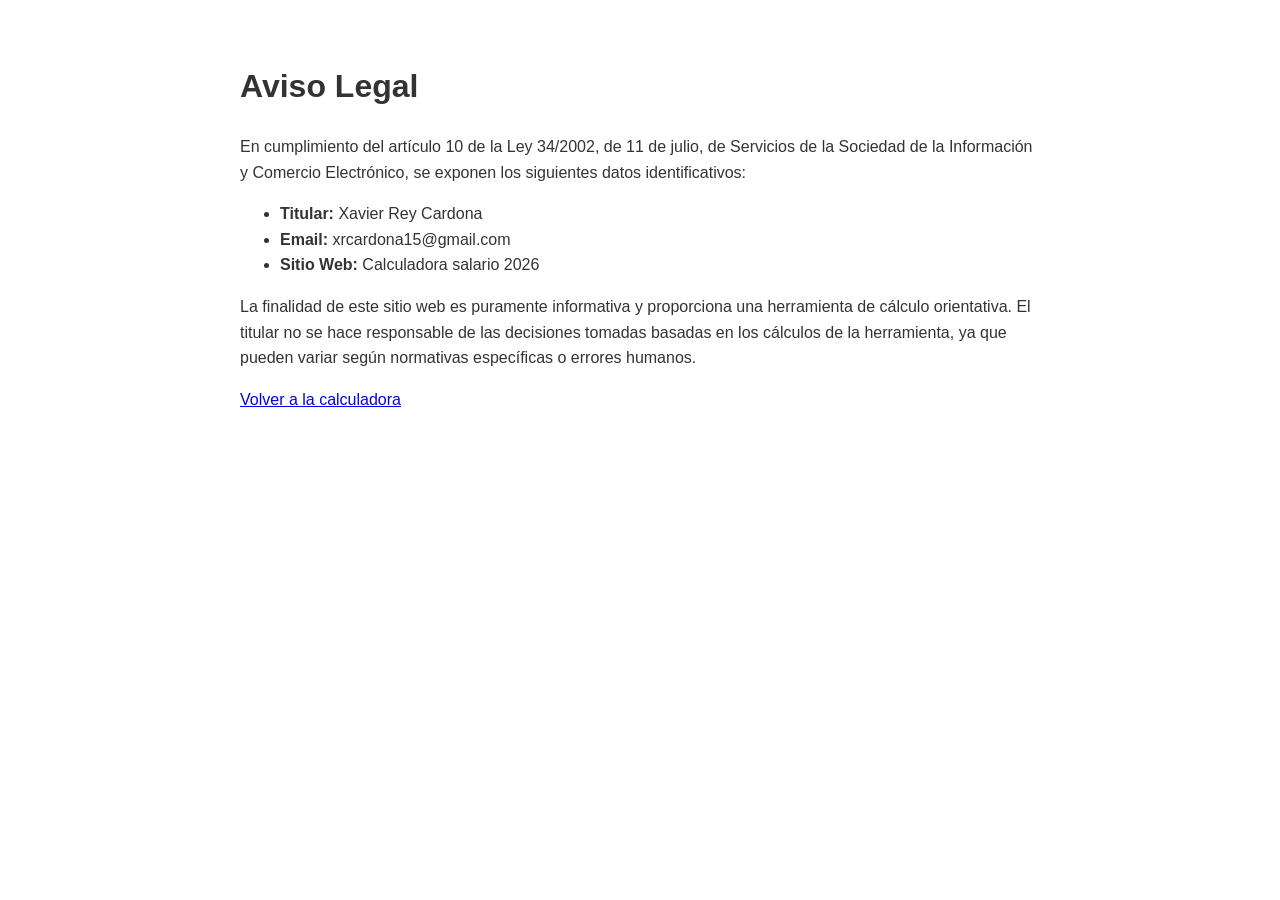
==== aviso-legal.html @ 713dad6c "Add files via upload" ====
<!DOCTYPE html>
<html lang="es">
<head>
    <meta charset="UTF-8">
    <title>Aviso Legal - Calculadora Neto</title>
    <style>body{font-family:sans-serif; line-height:1.6; padding:40px; max-width:800px; margin:auto; color:#333;}</style>
</head>
<body>
    <h1>Aviso Legal</h1>
    <p>En cumplimiento del artículo 10 de la Ley 34/2002, de 11 de julio, de Servicios de la Sociedad de la Información y Comercio Electrónico, se exponen los siguientes datos identificativos:</p>
    <ul>
        <li><strong>Titular:</strong> Xavier Rey Cardona</li>
        <li><strong>Email:</strong> xrcardona15@gmail.com</li>
        <li><strong>Sitio Web:</strong> Calculadora salario 2026</li>
    </ul>
    <p>La finalidad de este sitio web es puramente informativa y proporciona una herramienta de cálculo orientativa. El titular no se hace responsable de las decisiones tomadas basadas en los cálculos de la herramienta, ya que pueden variar según normativas específicas o errores humanos.</p>
    <a href="index.html">Volver a la calculadora</a>
</body>
</html>
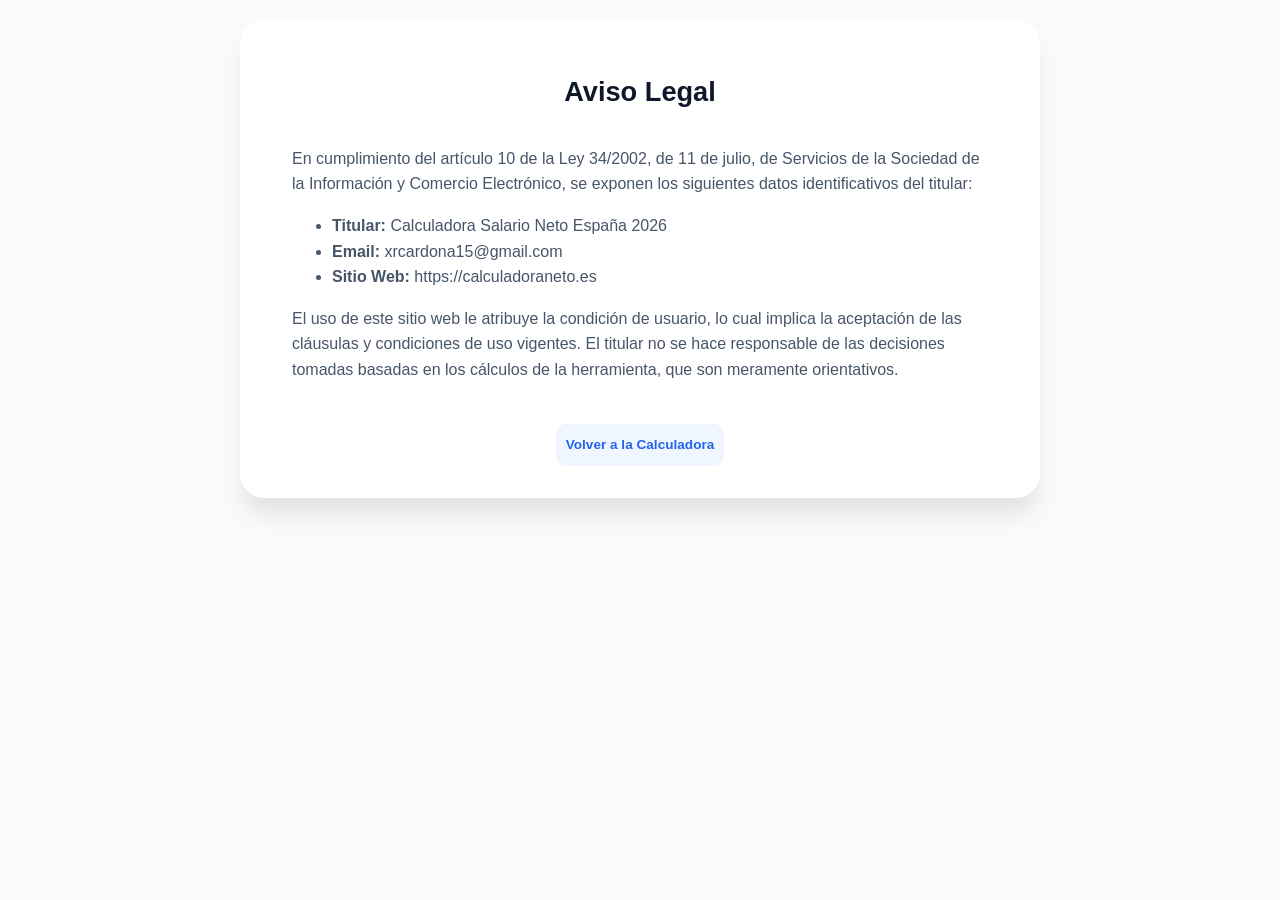
==== commit 159de27a: "Update aviso-legal.html" ====
--- a/aviso-legal.html
+++ b/aviso-legal.html
@@ -2,18 +2,25 @@
 <html lang="es">
 <head>
     <meta charset="UTF-8">
-    <title>Aviso Legal - Calculadora Neto</title>
-    <style>body{font-family:sans-serif; line-height:1.6; padding:40px; max-width:800px; margin:auto; color:#333;}</style>
+    <meta name="viewport" content="width=device-width, initial-scale=1.0">
+    <title>Aviso Legal | Calculadora Salario Neto</title>
+    <link rel="stylesheet" href="style.css">
 </head>
 <body>
-    <h1>Aviso Legal</h1>
-    <p>En cumplimiento del artículo 10 de la Ley 34/2002, de 11 de julio, de Servicios de la Sociedad de la Información y Comercio Electrónico, se exponen los siguientes datos identificativos:</p>
-    <ul>
-        <li><strong>Titular:</strong> Xavier Rey Cardona</li>
-        <li><strong>Email:</strong> xrcardona15@gmail.com</li>
-        <li><strong>Sitio Web:</strong> Calculadora salario 2026</li>
-    </ul>
-    <p>La finalidad de este sitio web es puramente informativa y proporciona una herramienta de cálculo orientativa. El titular no se hace responsable de las decisiones tomadas basadas en los cálculos de la herramienta, ya que pueden variar según normativas específicas o errores humanos.</p>
-    <a href="index.html">Volver a la calculadora</a>
+    <div class="calculator-container" style="max-width: 800px;">
+        <h1>Aviso Legal</h1>
+        <div class="seo-content">
+            <p>En cumplimiento del artículo 10 de la Ley 34/2002, de 11 de julio, de Servicios de la Sociedad de la Información y Comercio Electrónico, se exponen los siguientes datos identificativos del titular:</p>
+            <ul>
+                <li><strong>Titular:</strong> Calculadora Salario Neto España 2026</li>
+                <li><strong>Email:</strong> xrcardona15@gmail.com</li>
+                <li><strong>Sitio Web:</strong> https://calculadoraneto.es</li>
+            </ul>
+            <p>El uso de este sitio web le atribuye la condición de usuario, lo cual implica la aceptación de las cláusulas y condiciones de uso vigentes. El titular no se hace responsable de las decisiones tomadas basadas en los cálculos de la herramienta, que son meramente orientativos.</p>
+        </div>
+        <div style="text-align: center; margin-top: 20px;">
+            <a href="index.html" class="advanced-toggle" style="text-decoration: none; display: inline-block;">Volver a la Calculadora</a>
+        </div>
+    </div>
 </body>
-</html>+</html>
--- a/style.css
+++ b/style.css
@@ -0,0 +1,321 @@
+/* Variables de color */
+:root { 
+    --primary: #2563eb; 
+    --bg: #f8fafc; 
+    --text: #1e293b; 
+    --border: #e2e8f0; 
+    --success: #22c55e;
+}
+
+/* Configuración General */
+body { 
+    font-family: 'Inter', -apple-system, sans-serif; 
+    background: var(--bg); 
+    display: flex; 
+    flex-direction: column; 
+    align-items: center; 
+    padding: 20px; 
+    color: var(--text); 
+    line-height: 1.6; 
+    margin: 0;
+}
+
+/* Contenedor Principal */
+.calculator-container { 
+    background: white; 
+    max-width: 550px; 
+    width: 100%; 
+    padding: 2rem; 
+    border-radius: 24px; 
+    box-shadow: 0 20px 25px -5px rgba(0,0,0,0.1); 
+    box-sizing: border-box;
+    margin-bottom: 2rem;
+}
+
+h1 { 
+    text-align: center; 
+    font-size: 1.7rem; 
+    margin-bottom: 1.5rem; 
+    color: #0f172a; 
+    font-weight: 800; 
+}
+
+/* Formulario */
+.input-grid { 
+    display: grid; 
+    grid-template-columns: 1fr 1fr; 
+    gap: 1.2rem; 
+}
+
+.input-grid-half {
+    grid-column: span 2;
+    display: grid;
+    grid-template-columns: 1fr 1fr;
+    gap: 1.2rem;
+}
+
+.full { grid-column: span 2; }
+
+.input-group { 
+    display: flex; 
+    flex-direction: column; 
+    gap: 6px; 
+}
+
+label { 
+    font-size: 0.75rem; 
+    font-weight: 700; 
+    color: #64748b; 
+    text-transform: uppercase; 
+    letter-spacing: 0.05em; 
+}
+
+.input-with-symbol { 
+    position: relative; 
+    display: flex; 
+    align-items: center; 
+}
+
+.input-with-symbol input { 
+    padding-right: 35px; 
+    font-size: 1.2rem; 
+    font-weight: 600;
+    color: #0f172a; 
+}
+
+.input-with-symbol .symbol { 
+    position: absolute; 
+    right: 15px; 
+    color: #94a3b8; 
+    font-weight: 600; 
+}
+
+input, select { 
+    padding: 12px; 
+    border: 1px solid var(--border); 
+    border-radius: 12px; 
+    font-size: 1rem; 
+    width: 100%; 
+    transition: all 0.2s; 
+    background: #fff; 
+    box-sizing: border-box; 
+}
+
+select { 
+    cursor: pointer; 
+    appearance: none; 
+    background-image: url("data:image/svg+xml;charset=UTF-8,%3Csvg xmlns='http://www.w3.org/2000/svg' viewBox='0 0 24 24' fill='none' stroke='%2364748b' stroke-width='2' stroke-linecap='round' stroke-linejoin='round'%3E%3Cpolyline points='6 9 12 15 18 9'%3E%3C/polyline%3E%3C/svg%3E"); 
+    background-repeat: no-repeat; 
+    background-position: right 12px center; 
+    background-size: 1.1em; 
+}
+
+input:focus, select:focus { 
+    border-color: var(--primary); 
+    outline: none; 
+    box-shadow: 0 0 0 4px rgba(37,99,235,0.1); 
+}
+
+/* Ajustes Avanzados */
+.advanced-toggle { 
+    cursor: pointer; 
+    color: var(--primary); 
+    font-size: 0.85rem; 
+    font-weight: 700; 
+    text-align: center; 
+    margin-top: 10px; 
+    padding: 10px; 
+    border-radius: 10px; 
+    background: #eff6ff; 
+    transition: background 0.2s;
+}
+
+.advanced-toggle:hover { background: #dbeafe; }
+.hidden { display: none; }
+
+.checkbox-group { 
+    flex-direction: row !important; 
+    align-items: center; 
+    gap: 10px !important; 
+}
+
+.checkbox-group input { width: 20px; height: 20px; margin: 0; cursor: pointer; }
+
+/* Resultados */
+.results-container { 
+    margin-top: 2rem; 
+    background: #f8fafc; 
+    border-radius: 24px; 
+    padding: 1.8rem; 
+    border: 1px solid #f1f5f9; 
+}
+
+.main-net { text-align: center; margin-bottom: 1.5rem; }
+.main-net .label { font-size: 0.85rem; font-weight: 700; color: #64748b; text-transform: uppercase; }
+.main-net .value { 
+    font-size: 3rem; 
+    font-weight: 900; 
+    color: var(--primary); 
+    letter-spacing: -0.05em; 
+    margin: 5px 0;
+}
+
+.retention-badge { 
+    font-size: 0.8rem; 
+    background: #dcfce7; 
+    color: #166534; 
+    padding: 6px 16px; 
+    border-radius: 99px; 
+    font-weight: 700; 
+    margin-top: 10px;
+}
+
+.breakdown { margin-top: 1.5rem; }
+.breakdown .row { 
+    display: flex; 
+    justify-content: space-between; 
+    margin-bottom: 10px; 
+    font-size: 0.95rem; 
+}
+
+.row span:last-child { font-weight: 700; color: #0f172a; }
+.neg { color: #e11d48 !important; }
+.highlight { 
+    border-top: 2px dashed #e2e8f0; 
+    padding-top: 15px; 
+    margin-top: 15px; 
+    font-size: 1.2rem; 
+}
+.highlight span:last-child { color: var(--success) !important; font-size: 1.4rem; }
+
+/* Sección SEO y Tabla */
+.seo-content {
+    max-width: 800px;
+    margin: 2rem auto;
+    padding: 0 20px;
+    color: #475569;
+}
+
+.seo-content h2 { color: #0f172a; margin-top: 3rem; }
+.seo-content h3 { color: #1e293b; margin-top: 2rem; }
+
+table {
+    width: 100%;
+    border-collapse: collapse;
+    margin: 20px 0;
+    background: white;
+    border-radius: 12px;
+    overflow: hidden;
+    box-shadow: 0 4px 6px -1px rgba(0,0,0,0.05);
+}
+
+table th, table td {
+    padding: 12px 15px;
+    text-align: left;
+    border-bottom: 1px solid #f1f5f9;
+}
+
+table th { background: #f8fafc; color: #64748b; font-size: 0.8rem; text-transform: uppercase; }
+
+/* Footer */
+.site-footer {
+    text-align: center;
+    padding: 3rem 1rem;
+    font-size: 0.9rem;
+    color: #94a3b8;
+    border-top: 1px solid #e2e8f0;
+    width: 100%;
+    background: white;
+}
+
+/* Responsivo */
+@media (max-width: 550px) {
+    .input-grid-half { grid-template-columns: 1fr; }
+    .main-net .value { font-size: 2.2rem; }
+    .calculator-container { padding: 1.5rem; border-radius: 0; }
+}
+
+/* ... (Todo el estilo anterior que te pasé) ... */
+
+/* --- BOTONES DE COMPARTIR RECUPERADOS --- */
+.share-container {
+    margin-top: 1.5rem;
+    text-align: center;
+    border-top: 1px dashed #cbd5e1;
+    padding-top: 1.2rem;
+}
+.share-container p { font-size: 0.75rem; color: #64748b; margin-bottom: 1rem; font-weight: 700; text-transform: uppercase; }
+.share-buttons { display: flex; gap: 10px; justify-content: center; }
+.share-btn {
+    text-decoration: none; color: white !important; padding: 10px 15px; border-radius: 12px;
+    font-size: 0.85rem; font-weight: 700; display: flex; align-items: center; gap: 8px; transition: transform 0.2s;
+}
+.share-btn:hover { transform: translateY(-2px); }
+.whatsapp { background-color: #25D366; }
+.x-twitter { background-color: #000; }
+
+/* --- BANNER DE COOKIES RECUPERADO --- */
+.cookie-overlay {
+    position: fixed; bottom: 20px; left: 50%; transform: translateX(-50%);
+    width: 90%; max-width: 500px; background: #1e293b; color: white;
+    padding: 1.2rem; border-radius: 20px; box-shadow: 0 15px 30px rgba(0,0,0,0.3);
+    z-index: 9999; text-align: center;
+}
+.cookie-content p { font-size: 0.85rem; margin-bottom: 15px; color: #cbd5e1; }
+.cookie-content a { color: #60a5fa; text-decoration: underline; }
+.btn-accept { background: var(--primary); border: none; color: white; padding: 8px 20px; border-radius: 8px; cursor: pointer; font-weight: 700; margin-right: 10px; }
+.btn-reject { background: transparent; border: 1px solid #475569; color: #cbd5e1; padding: 8px 20px; border-radius: 8px; cursor: pointer; }
+
+/* ... (Resto del responsivo) ... */
+
+/* --- ESTILO PARA EL GRÁFICO --- */
+.chart-box {
+    width: 100%;
+    max-width: 350px; /* Tamaño máximo para que no sea gigante */
+    height: 300px;
+    margin: 30px auto; /* Centrado */
+}
+
+/* --- BLOQUE PROMO NUEVA HERRAMIENTA --- */
+.tool-promo {
+    background: linear-gradient(135deg, #f0f9ff 0%, #e0f2fe 100%);
+    border: 2px solid #bae6fd;
+    padding: 1.8rem;
+    border-radius: 20px;
+    margin: 20px 0; /* Para que quede dentro del contenedor blanco */
+    text-align: center;
+}
+
+.promo-icon {
+    font-size: 2rem;
+    margin-bottom: 0.5rem;
+}
+
+.tool-promo h3 { 
+    margin: 0; 
+    color: #0369a1; 
+    font-size: 1.2rem; 
+    font-weight: 800;
+}
+
+.tool-promo p { 
+    font-size: 0.9rem; 
+    color: #0c4a6e; 
+    margin: 0.8rem 0 1.2rem 0; 
+}
+
+.promo-link {
+    display: inline-block;
+    background: #0284c7;
+    color: white !important;
+    padding: 12px 24px;
+    border-radius: 12px;
+    text-decoration: none;
+    font-weight: 700;
+    transition: all 0.3s ease;
+}
+
+.promo-link:hover { 
+    background: #0369a1;
+    transform: translateY(-2px); 
+}
